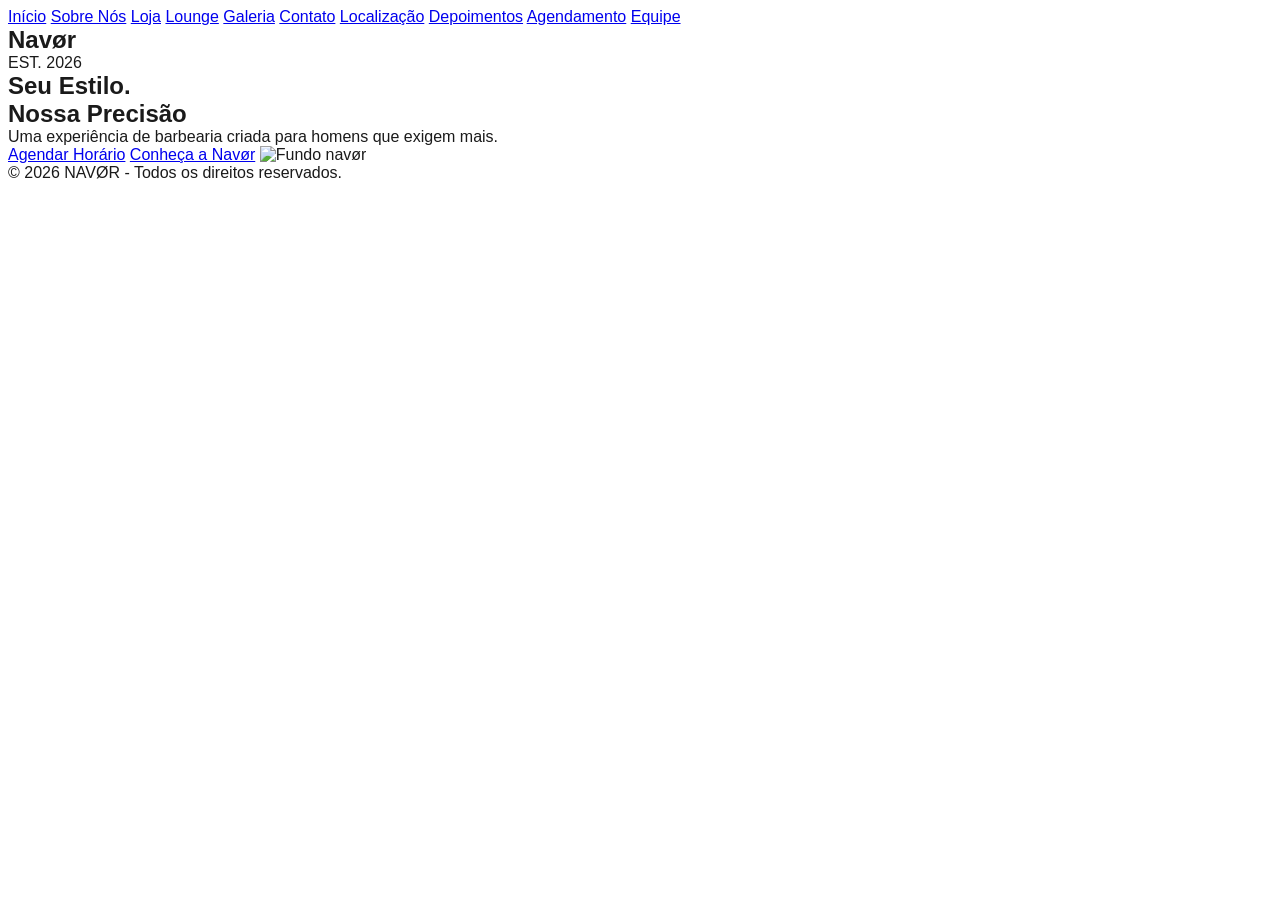
==== html/index.html @ b0d6304c "fix: Corrigindo estrutura semantica, paginas equipe, index e sobre" ====
<!DOCTYPE html>
<html lang="pt-BR">

<head>
    <title>Navør - Início</title>
    <meta charset="UTF-8">
    <meta name="viewport" content="width=device-width, initial-scale=1.0">
    <link rel="stylesheet" href="../css/style.css">
</head>

<body>
    <header>
        <nav>
            <a href="index.html">Início</a>
            <a href="sobre.html">Sobre Nós</a>
            <a href="loja.html">Loja</a>
            <a href="lounge.html">Lounge</a>
            <a href="galeria.html">Galeria</a>
            <a href="contato.html">Contato</a>
            <a href="localizacao.html">Localização</a>
            <a href="depoimentos.html">Depoimentos</a>
            <a href="agendamento.html">Agendamento</a>
            <a href="equipe.html">Equipe</a>
        </nav>
    </header>
    <main>
        <section>
            <h1>Navør</h1>
            <p>EST. 2026</p>
            <h2>Seu Estilo.<br>Nossa Precisão</h2>
            <p>
                Uma experiência de barbearia criada
                para homens que exigem mais.
            </p>
            <a href="agendamento.html">Agendar Horário</a>
            <a href="sobre.html">Conheça a Navør</a>
            <img src="../img/navor_fundo.webp" alt="Fundo navør">
        </section>
    </main>
    <footer>
        <p>© 2026 NAVØR - Todos os direitos reservados.</p>
    </footer>
</body>

</html>
---- css/style.css ----
@import url('https://fonts.googleapis.com/css2?family=Geist:wght@500&family=Instrument+Serif:ital@0;1&display=swap');


:root {
   --cor-fundo: #171717;
   /*cor de fundo das paginas*/
   --cor-menu-nav: #292929;
   /*cor de funto menu navegacao, cards e formularios*/
   --cor-btn: #D3AF27;
   /*cor de botoes e fonte principal (titulos)*/
   --cor-fonte: #F5F2E8;
   /* cor das fonte secundaria paragrafos */
   --cor-rodape: #8a8a8a;
   /*cor de fundo do rodape (footer)*/

   --fonte-principal: "Instrument Serif", "open-sans";
   /*fonte pricnipal para titulos*/
   --fonte-secundaria: "Geist", "open-sans"
      /*fonte para paragrafos <p>, <label> e <span> */
}

* {
   margin: 0;
   padding: 0;
   box-sizing: border-box;
}

body {
   margin: 8px;
   font-family: "Jost", Arial, sans-serif;
   color: #1a1a1a;
}


.depoimentos {
   display: flex;
   flex-wrap: wrap;
   justify-content: center;
   gap: 24px;
   max-width: 1100px;
   margin: 40px auto;
}

.card {
   background: #f7f7f7;
   border-radius: 8px;
   padding: 28px 32px;
   width: 320px;
   box-sizing: border-box;
}

.card h3 {
   margin: 0 0 20px;
   font-size: 18px;
}

.card blockquote {
   margin: 0 0 20px;
   padding-left: 14px;
   border-left: 3px solid #dcdcdc;
   line-height: 1.6;
   font-size: 15px;
}

.estrelas {
   color: #f5b301;
   letter-spacing: 3px;
   margin-bottom: 14px;
}

.autor {
   font-size: 15px;
}
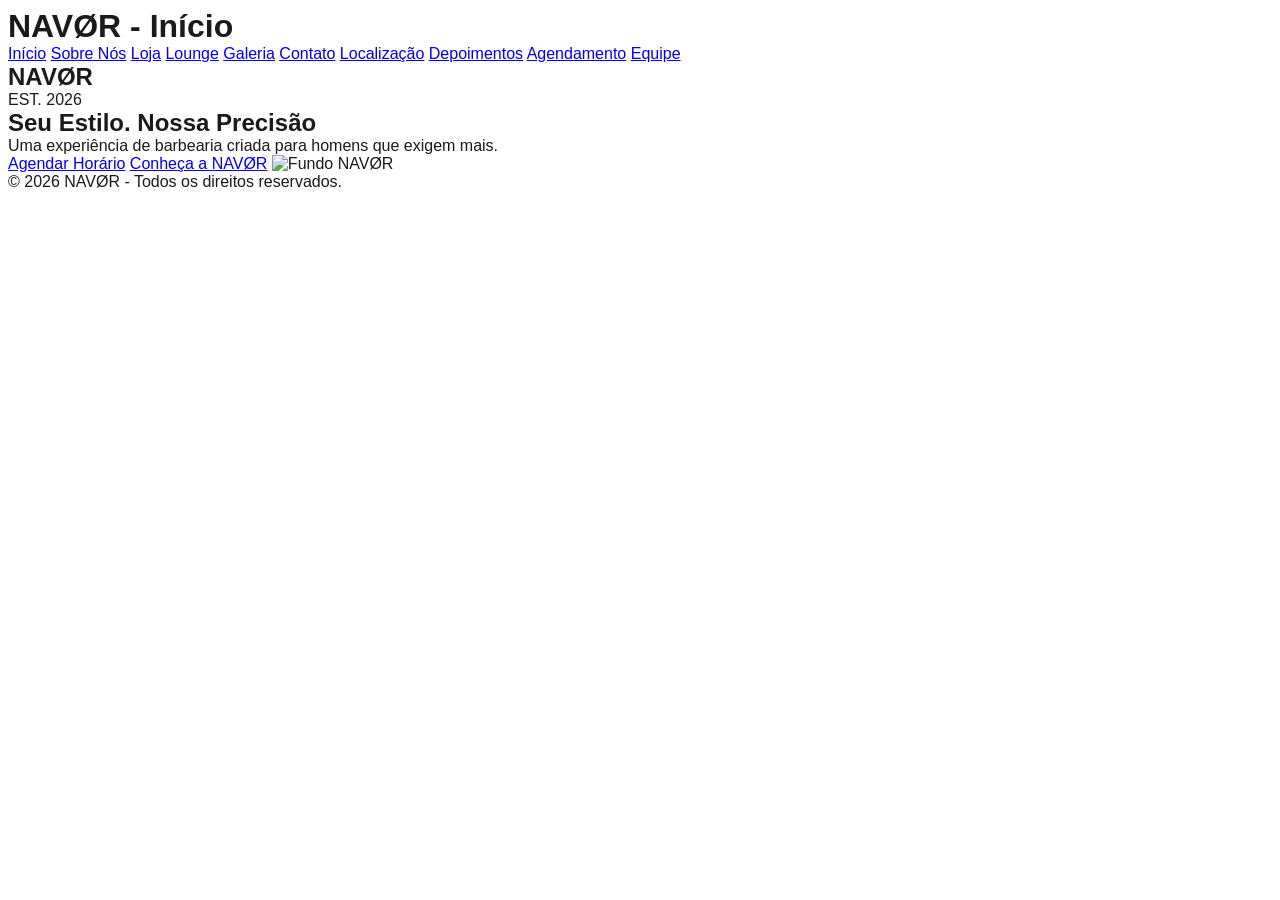
==== commit b27c5468: "feat: padronizagem, formatação e adição de paginas" ====
--- a/html/index.html
+++ b/html/index.html
@@ -2,7 +2,7 @@
 <html lang="pt-BR">
 
 <head>
-    <title>Navør - Início</title>
+    <title>NAVØR - Início</title>
     <meta charset="UTF-8">
     <meta name="viewport" content="width=device-width, initial-scale=1.0">
     <link rel="stylesheet" href="../css/style.css">
@@ -10,31 +10,32 @@
 
 <body>
     <header>
+        <h1>NAVØR - Início</h1>
         <nav>
-            <a href="index.html">Início</a>
-            <a href="sobre.html">Sobre Nós</a>
-            <a href="loja.html">Loja</a>
-            <a href="lounge.html">Lounge</a>
-            <a href="galeria.html">Galeria</a>
-            <a href="contato.html">Contato</a>
-            <a href="localizacao.html">Localização</a>
-            <a href="depoimentos.html">Depoimentos</a>
-            <a href="agendamento.html">Agendamento</a>
-            <a href="equipe.html">Equipe</a>
+            <a href="index.html" aria-label="acesse à pagina inicio">Início</a>
+            <a href="sobre.html" aria-label="acesse à pagina sobre">Sobre Nós</a>
+            <a href="loja.html" aria-label="acesse à pagina loja">Loja</a>
+            <a href="lounge.html" aria-label="acesse à pagina lounge">Lounge</a>
+            <a href="galeria.html" aria-label="acesse à pagina galeria">Galeria</a>
+            <a href="contato.html" aria-label="acesse à pagina contato  ">Contato</a>
+            <a href="localizacao.html" aria-label="acesse à pagina localização">Localização</a>
+            <a href="depoimentos.html" aria-label="acesse à pagina depoimentos">Depoimentos</a>
+            <a href="agendamento.html" aria-label="acesse à pagina agendamento">Agendamento</a>
+            <a href="equipe.html" aria-label="acesse à pagina equipe">Equipe</a>
         </nav>
     </header>
     <main>
         <section>
-            <h1>Navør</h1>
+            <h2>NAVØR</h2>
             <p>EST. 2026</p>
-            <h2>Seu Estilo.<br>Nossa Precisão</h2>
+            <h2>Seu Estilo. Nossa Precisão</h2>
             <p>
                 Uma experiência de barbearia criada
                 para homens que exigem mais.
             </p>
             <a href="agendamento.html">Agendar Horário</a>
-            <a href="sobre.html">Conheça a Navør</a>
-            <img src="../img/navor_fundo.webp" alt="Fundo navør">
+            <a href="sobre.html">Conheça a NAVØR</a>
+            <img src="../img/navor_fundo.webp" alt="Fundo NAVØR">
         </section>
     </main>
     <footer>
--- a/css/style.css
+++ b/css/style.css
@@ -5,7 +5,7 @@
    --cor-fundo: #171717;
    /*cor de fundo das paginas*/
    --cor-menu-nav: #292929;
-   /*cor de funto menu navegacao, cards e formularios*/
+   /*cor de fundo menu navegacao, cards e formularios*/
    --cor-btn: #D3AF27;
    /*cor de botoes e fonte principal (titulos)*/
    --cor-fonte: #F5F2E8;
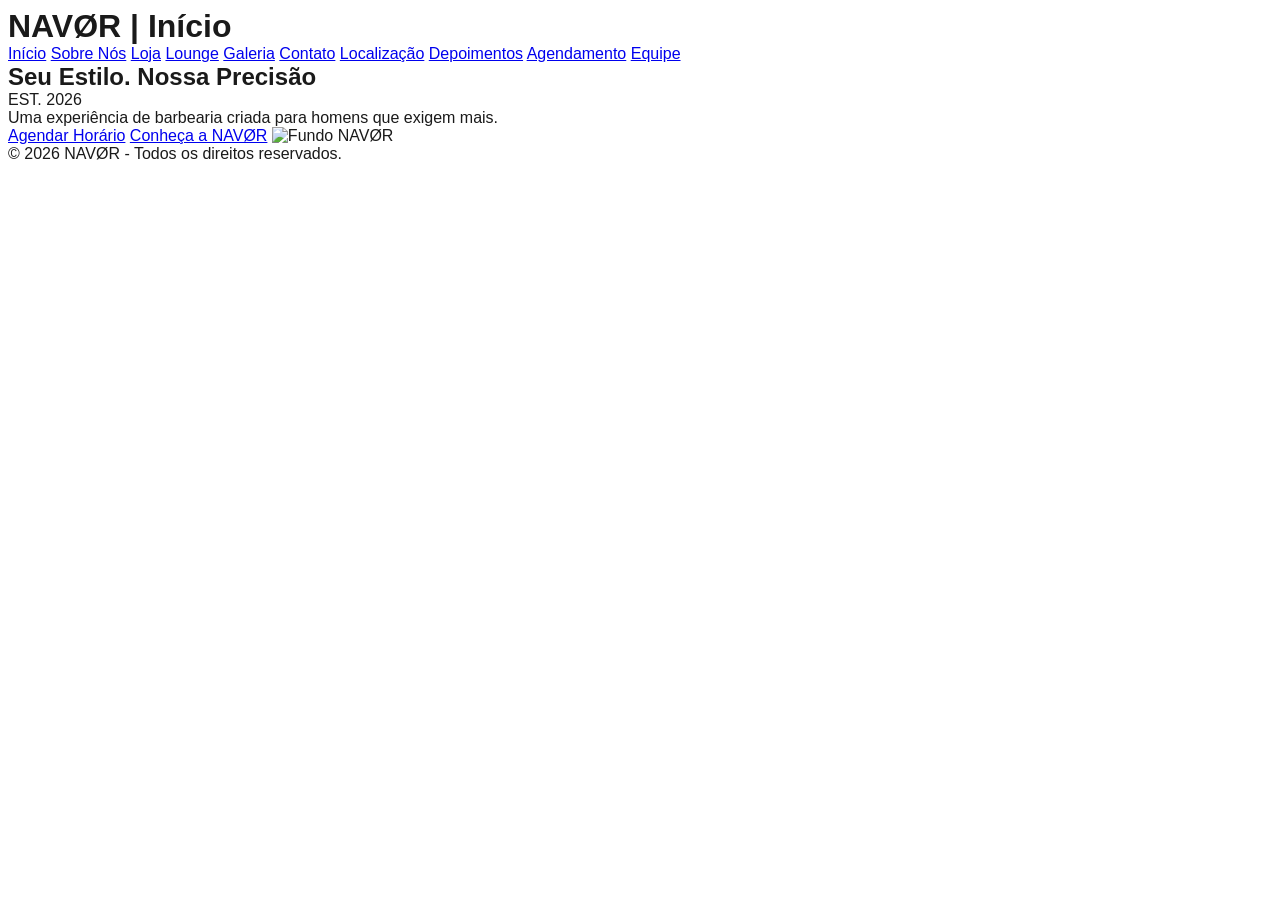
==== commit 3cd4ebc9: "fix: validação das paginas pelo w3c" ====
--- a/html/index.html
+++ b/html/index.html
@@ -2,7 +2,7 @@
 <html lang="pt-BR">
 
 <head>
-    <title>NAVØR - Início</title>
+    <title>NAVØR | Início</title>
     <meta charset="UTF-8">
     <meta name="viewport" content="width=device-width, initial-scale=1.0">
     <link rel="stylesheet" href="../css/style.css">
@@ -10,7 +10,7 @@
 
 <body>
     <header>
-        <h1>NAVØR - Início</h1>
+        <h1>NAVØR | Início</h1>
         <nav>
             <a href="index.html" aria-label="acesse à pagina inicio">Início</a>
             <a href="sobre.html" aria-label="acesse à pagina sobre">Sobre Nós</a>
@@ -26,9 +26,8 @@
     </header>
     <main>
         <section>
-            <h2>NAVØR</h2>
+            <h2>Seu Estilo. Nossa Precisão</h2>
             <p>EST. 2026</p>
-            <h2>Seu Estilo. Nossa Precisão</h2>
             <p>
                 Uma experiência de barbearia criada
                 para homens que exigem mais.
--- a/css/style.css
+++ b/css/style.css
@@ -1,6 +1,4 @@
 @import url('https://fonts.googleapis.com/css2?family=Geist:wght@500&family=Instrument+Serif:ital@0;1&display=swap');
-
-
 :root {
    --cor-fundo: #171717;
    /*cor de fundo das paginas*/
@@ -12,26 +10,21 @@
    /* cor das fonte secundaria paragrafos */
    --cor-rodape: #8a8a8a;
    /*cor de fundo do rodape (footer)*/
-
    --fonte-principal: "Instrument Serif", "open-sans";
    /*fonte pricnipal para titulos*/
    --fonte-secundaria: "Geist", "open-sans"
       /*fonte para paragrafos <p>, <label> e <span> */
 }
-
 * {
    margin: 0;
    padding: 0;
    box-sizing: border-box;
 }
-
 body {
    margin: 8px;
    font-family: "Jost", Arial, sans-serif;
    color: #1a1a1a;
 }
-
-
 .depoimentos {
    display: flex;
    flex-wrap: wrap;
@@ -40,7 +33,6 @@
    max-width: 1100px;
    margin: 40px auto;
 }
-
 .card {
    background: #f7f7f7;
    border-radius: 8px;
@@ -48,12 +40,10 @@
    width: 320px;
    box-sizing: border-box;
 }
-
 .card h3 {
    margin: 0 0 20px;
    font-size: 18px;
 }
-
 .card blockquote {
    margin: 0 0 20px;
    padding-left: 14px;
@@ -61,13 +51,23 @@
    line-height: 1.6;
    font-size: 15px;
 }
-
 .estrelas {
    color: #f5b301;
    letter-spacing: 3px;
    margin-bottom: 14px;
 }
-
 .autor {
    font-size: 15px;
+}
+.produto {
+   border: 3px solid black;
+   width: 600px;
+   display: flex;
+   justify-content: center;
+   align-items: center;
+}
+.imgProduto {
+   width: 192px;
+}
+.contato {
 }
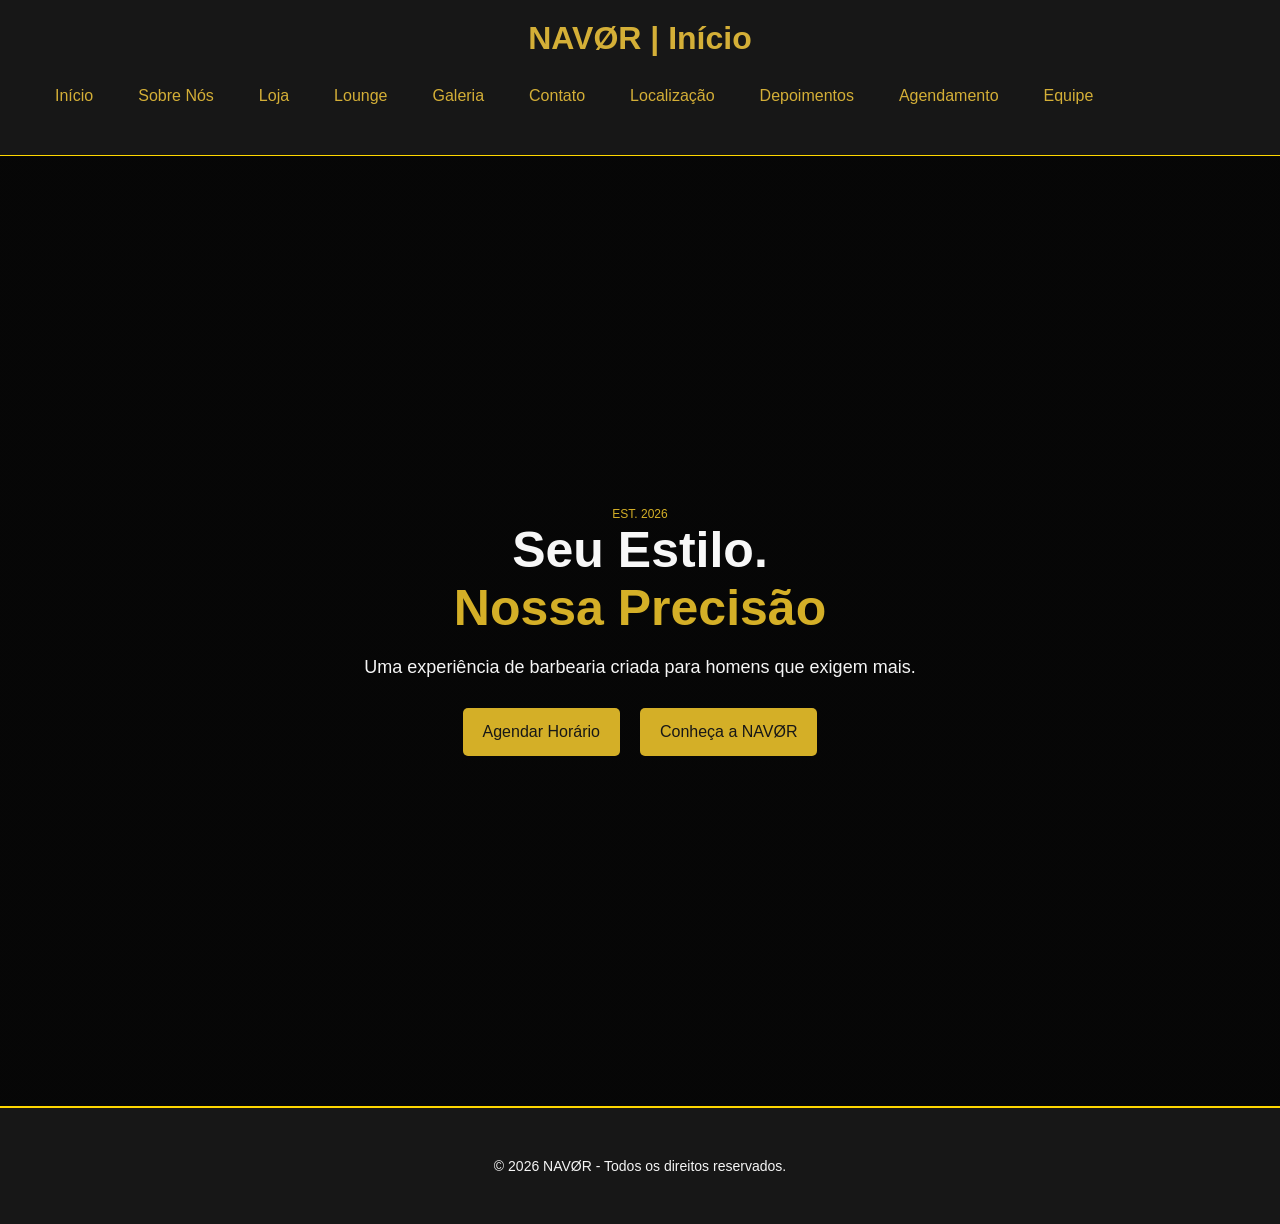
==== commit bb89767c: "feat: incluindo o CSS no index" ====
--- a/html/index.html
+++ b/html/index.html
@@ -9,9 +9,9 @@
 </head>
 
 <body>
-    <header>
-        <h1>NAVØR | Início</h1>
-        <nav>
+    <header class="cabecalho">
+        <h1 class="titulo">NAVØR | Início</h1>
+        <nav class="navegacao" aria-label="Navegação principal">
             <a href="index.html" aria-label="acesse à pagina inicio">Início</a>
             <a href="sobre.html" aria-label="acesse à pagina sobre">Sobre Nós</a>
             <a href="loja.html" aria-label="acesse à pagina loja">Loja</a>
@@ -24,17 +24,21 @@
             <a href="equipe.html" aria-label="acesse à pagina equipe">Equipe</a>
         </nav>
     </header>
-    <main>
-        <section>
-            <h2>Seu Estilo. Nossa Precisão</h2>
-            <p>EST. 2026</p>
-            <p>
+    <main class="conteudo">
+        <section class="banner">
+            <p class="ano">EST. 2026</p>
+            <h2>
+                Seu Estilo.
+                <span>Nossa Precisão</span>
+            </h2>
+            <p class="descricao">
                 Uma experiência de barbearia criada
                 para homens que exigem mais.
             </p>
-            <a href="agendamento.html">Agendar Horário</a>
-            <a href="sobre.html">Conheça a NAVØR</a>
-            <img src="../img/navor_fundo.webp" alt="Fundo NAVØR">
+            <div class="botoes">
+                <a href="agendamento.html" aria-label="Agendar horário" class="botao">Agendar Horário</a>
+                <a href="sobre.html" aria-label="Conheça a NAVØR" class="botao">Conheça a NAVØR</a>
+            </div>
         </section>
     </main>
     <footer>
--- a/css/style.css
+++ b/css/style.css
@@ -10,7 +10,7 @@
    /* cor das fonte secundaria paragrafos */
    --cor-rodape: #8a8a8a;
    /*cor de fundo do rodape (footer)*/
-   --fonte-principal: "Instrument Serif", "open-sans";
+   --fonte-principal: "Montserrat", sans-serif;
    /*fonte pricnipal para titulos*/
    --fonte-secundaria: "Geist", "open-sans"
       /*fonte para paragrafos <p>, <label> e <span> */
@@ -21,9 +21,10 @@
    box-sizing: border-box;
 }
 body {
-   margin: 8px;
-   font-family: "Jost", Arial, sans-serif;
-   color: #1a1a1a;
+   margin: 0;
+    background-color: #101010;
+    font-family: "Montserrat", sans-serif;
+    min-height: 100vh;
 }
 .depoimentos {
    display: flex;
@@ -70,4 +71,98 @@
    width: 192px;
 }
 .contato {
+}
+.navegacao {
+   display: flex;
+   gap: 15px;
+   padding: 20px;
+   background-color: #171717;
+   text-align: center;
+}
+.navegacao a {
+   color: #D4AF37;
+   text-decoration: none;
+   padding: 10px 15px;
+   border-radius: 5px;
+   transition: all 0.5s ease;
+}
+.navegacao a:hover {
+   color: #FFD700;
+   background-color: #252525;
+   transform: translateY(-4px);
+   box-shadow: 0 5px 10px rgba(212, 175, 55, 0.3);
+}
+.cabecalho {
+   background-color: #171717;
+   color: #D4AF37;
+   padding: 20px;
+   text-align: center;
+   border-bottom: 1px solid #FFD700;
+}
+.banner {
+   background-image:
+      linear-gradient(
+         rgba(0, 0, 0, 0.6),
+         rgba(0, 0, 0, 0.6)
+      ),
+      url(../img/navor_fundo.webp);
+   background-size: cover;
+   background-position: center;
+   min-height: 950px;
+   display: flex;
+   flex-direction: column;
+   justify-content: center;
+   align-items: center;
+   text-align: center;
+   padding: 40px;
+}
+.banner h2 {
+   font-size: 50px;
+   color:#f7f7f7;
+}
+.banner span{
+   color: #D4AF27;
+   display: block;
+   margin-bottom: 20px;
+}
+.banner p {
+   font-size: 20px;
+}
+.banner .ano {
+   font-size: 12px;
+   color: #D4AF27;
+}
+.botoes {
+   display: flex;
+   gap: 20px;
+   margin-top: 30px;
+}
+.botao {
+   background-color: #D4AF27;
+   color: #171717;
+   padding: 15px 20px;
+   text-decoration: none;
+   border-radius: 5px;
+   transition: all 0.5s ease;
+}
+.botao:hover {
+   background-color: #FFD700;
+   color: #171717;
+   transform: translateY(-4px);
+   box-shadow: 0 5px 10px rgba(0, 0, 0, 0.3);
+}
+.banner p.descricao {
+    font-size: 18px;
+    font-weight: 400;
+    color: #F5F5F5;
+}
+footer {
+   background-color: #171717;
+   color: #F5F5F5;
+   text-align: center;
+   padding: 50px 20px;
+   border-top: 2px solid #FFD700;
+   font-size: 14px;
+   font-weight: 400;
+   margin: 0;
 }
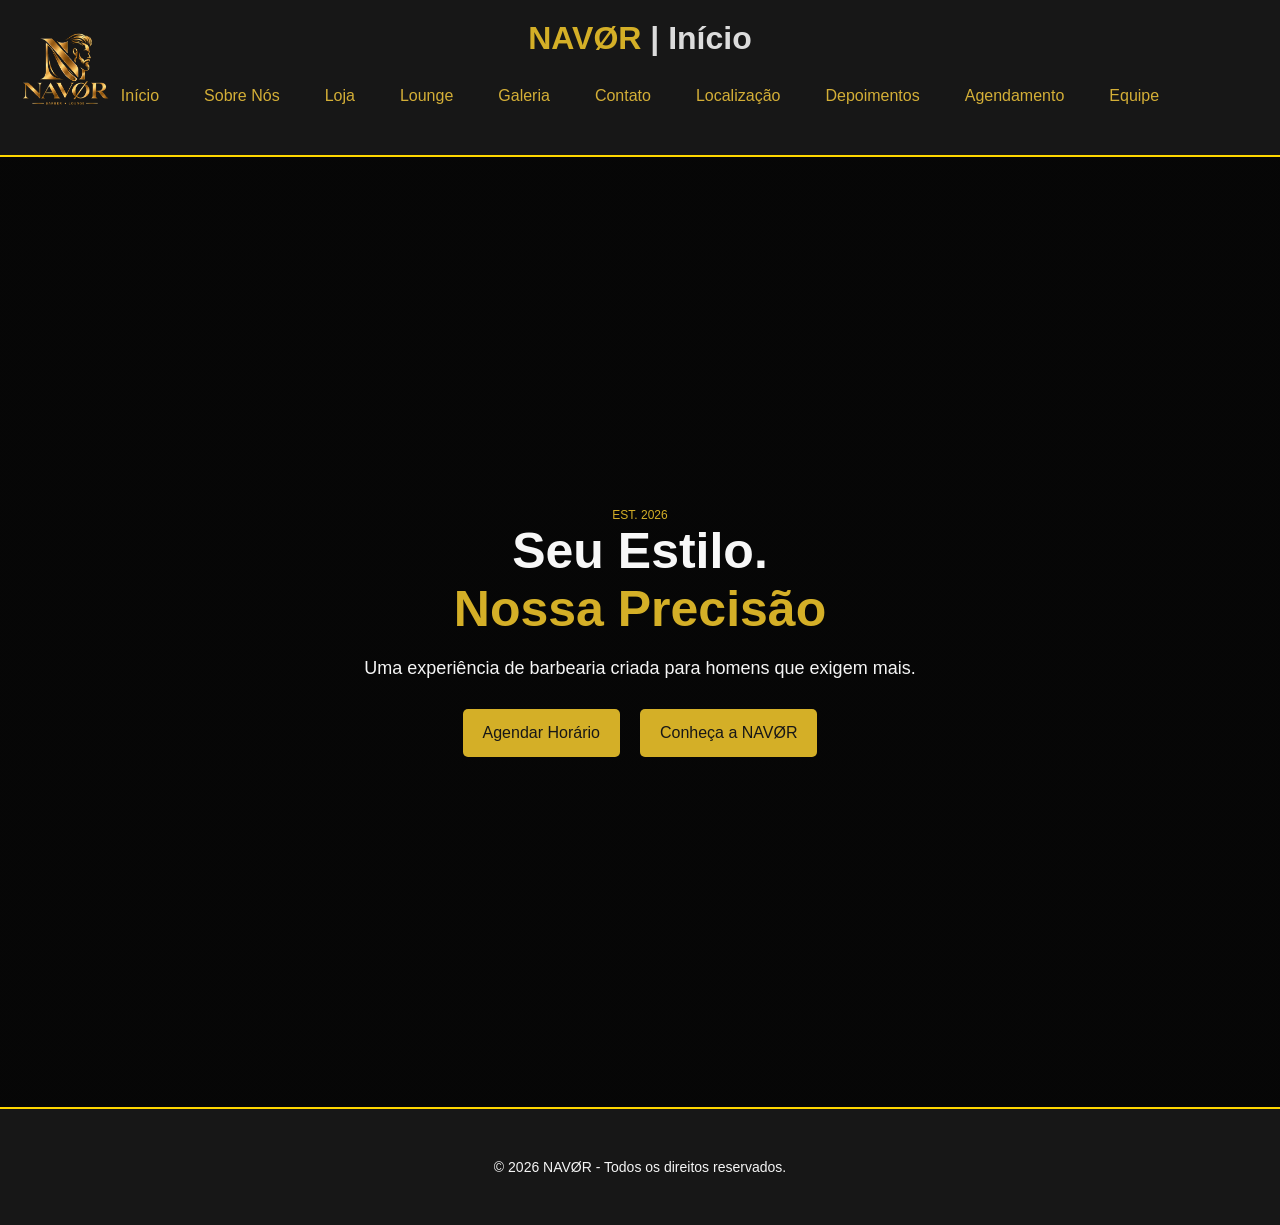
==== commit 27bd2905: "feat: inlcusao da base de css em todas as paginas, paginas de depoimentos, index finalizadas e equip" ====
--- a/html/index.html
+++ b/html/index.html
@@ -10,19 +10,26 @@
 
 <body>
     <header class="cabecalho">
-        <h1 class="titulo">NAVØR | Início</h1>
-        <nav class="navegacao" aria-label="Navegação principal">
-            <a href="index.html" aria-label="acesse à pagina inicio">Início</a>
-            <a href="sobre.html" aria-label="acesse à pagina sobre">Sobre Nós</a>
-            <a href="loja.html" aria-label="acesse à pagina loja">Loja</a>
-            <a href="lounge.html" aria-label="acesse à pagina lounge">Lounge</a>
-            <a href="galeria.html" aria-label="acesse à pagina galeria">Galeria</a>
-            <a href="contato.html" aria-label="acesse à pagina contato  ">Contato</a>
-            <a href="localizacao.html" aria-label="acesse à pagina localização">Localização</a>
-            <a href="depoimentos.html" aria-label="acesse à pagina depoimentos">Depoimentos</a>
-            <a href="agendamento.html" aria-label="acesse à pagina agendamento">Agendamento</a>
-            <a href="equipe.html" aria-label="acesse à pagina equipe">Equipe</a>
-        </nav>
+        <div class="cabecalho-container">
+            <div class="identidade-navor">
+                <img src="../img/logo_navor_ok.webp" alt="Logo da NAVØR" class="logo-navor">
+                <h1 class="titulo">NAVØR
+                    <span>| Início</span>
+                </h1>
+            </div>
+            <nav class="navegacao" aria-label="Navegação principal">
+                <a href="index.html">Início</a>
+                <a href="sobre.html">Sobre Nós</a>
+                <a href="loja.html">Loja</a>
+                <a href="lounge.html">Lounge</a>
+                <a href="galeria.html">Galeria</a>
+                <a href="contato.html">Contato</a>
+                <a href="localizacao.html">Localização</a>
+                <a href="depoimentos.html">Depoimentos</a>
+                <a href="agendamento.html">Agendamento</a>
+                <a href="equipe.html">Equipe</a>
+            </nav>
+        </div>
     </header>
     <main class="conteudo">
         <section class="banner">
--- a/css/style.css
+++ b/css/style.css
@@ -21,10 +21,15 @@
    box-sizing: border-box;
 }
 body {
-   margin: 0;
+    margin: 0;
     background-color: #101010;
+    min-height: 100vh;
+    display: flex;
+    flex-direction: column;
     font-family: "Montserrat", sans-serif;
-    min-height: 100vh;
+}
+main {
+    flex: 1;
 }
 .depoimentos {
    display: flex;
@@ -34,23 +39,70 @@
    max-width: 1100px;
    margin: 40px auto;
 }
+.frase-depoimentos{
+   display: flex;
+   color: #D3AF27;
+   position: absolute;
+   left: 5%;
+   top: 40%;
+}
+.frase-depoimentos span{
+   display: block;
+   color: #F5F5F5;
+}
 .card {
-   background: #f7f7f7;
+   background: #1F1F1F;
    border-radius: 8px;
    padding: 28px 32px;
    width: 320px;
    box-sizing: border-box;
+   border-radius: 5%;
+   border: 1px solid #D4AF37;
+   position: relative;
+   transition: all 0.3s ease;
+}
+.card:hover{
+   transform: translateY(-50px);
+   box-shadow: 0 5px 10px rgba(212, 175, 55, 0.3);
+}
+.card-baixo{
+   background: #1F1F1F;
+   border-radius: 8px;
+   padding: 28px 32px;
+   width: 320px;
+   box-sizing: border-box;
+   border-radius: 5%;
+   border: 1px solid #D4AF37;
+   position: relative;
+   transition: all 0.3s ease;
+}
+.card-baixo:hover{
+   transform: translate(0, 50px);
+   box-shadow: 0 5px 10px rgba(212, 175, 55, 0.3);
+}
+.card-baixo p{
+   color: #F5F5F5;
+   font-weight: 400;
+}
+.card-baixo h3{
+   color: #D4AF37;
+   margin: 0 0 20px;
+   font-size: 18px;
 }
 .card h3 {
+   color: #D4AF37;
    margin: 0 0 20px;
    font-size: 18px;
 }
 .card blockquote {
    margin: 0 0 20px;
    padding-left: 14px;
-   border-left: 3px solid #dcdcdc;
    line-height: 1.6;
    font-size: 15px;
+}
+.card p{
+   color: #F5F5F5;
+   font-weight: 400;
 }
 .estrelas {
    color: #f5b301;
@@ -59,6 +111,7 @@
 }
 .autor {
    font-size: 15px;
+   color: #B0B0B0;
 }
 .produto {
    border: 3px solid black;
@@ -77,7 +130,7 @@
    gap: 15px;
    padding: 20px;
    background-color: #171717;
-   text-align: center;
+   justify-content: center;
 }
 .navegacao a {
    color: #D4AF37;
@@ -85,6 +138,8 @@
    padding: 10px 15px;
    border-radius: 5px;
    transition: all 0.5s ease;
+   justify-content: center;
+   display: flex;
 }
 .navegacao a:hover {
    color: #FFD700;
@@ -97,7 +152,7 @@
    color: #D4AF37;
    padding: 20px;
    text-align: center;
-   border-bottom: 1px solid #FFD700;
+   border-bottom: 2px solid #FFD700;
 }
 .banner {
    background-image:
@@ -132,6 +187,23 @@
    font-size: 12px;
    color: #D4AF27;
 }
+.banner-sobre{
+      background-image:
+      linear-gradient(
+         rgba(0, 0, 0, 0.6),
+         rgba(0, 0, 0, 0.6)
+      ),
+      url("../img/navor_experiencia.webp");
+   background-size: cover;
+   background-position: center;
+   min-height: 950px;
+   display: flex;
+   flex-direction: column;
+   justify-content: center;
+   align-items: center;
+   text-align: center;
+   padding: 40px;
+}
 .botoes {
    display: flex;
    gap: 20px;
@@ -165,4 +237,82 @@
    font-size: 14px;
    font-weight: 400;
    margin: 0;
-}+}
+.identidade-navor {
+   display: flex;
+   justify-content:center;
+   align-items: center;
+   gap: 15px;
+   width: 100%;
+   position: relative;
+}
+.logo-navor {
+   width: 90px;
+   height: auto;
+   position: absolute;
+   left: 0%;
+   top: 10%;
+}
+.titulo {
+   margin: 0;
+   color: #D4AF27;
+   text-align:center
+   justify-content: center;
+}
+.identidade-navor span{
+   color: #dcdcdc;
+}
+.banner-lounge{
+   background-image:
+      linear-gradient(
+         rgba(0, 0, 0, 0.6),
+         rgba(0, 0, 0, 0.6)
+      ),
+      url(../img/lounge.jpeg);
+   background-size: cover;
+   background-position: center;
+   min-height: 950px;
+   display: flex;
+   flex-direction: column;
+   justify-content: center;
+   align-items: center;
+   text-align: center;
+   padding: 40px;
+}
+.equipe-container{
+   display: grid;
+   gap: 20px;
+   justify-content: center;
+   grid-template-columns: repeat(2, 520px);
+}
+.equipe-container article{
+    background-color: #1F1F1F;
+    border: 1px solid #D4AF37;
+    border-radius: 12px;
+    padding: 20px;
+    text-align: center;
+    transition: all 0.5s ease;
+    width: 500px;
+    flex-wrap: wrap;
+}
+.equipe-container article:hover{
+   transform: translateY(-15px);
+   box-shadow: 0 5px 10px rgba(212, 175, 55, 0.3);
+}
+.equipe-container article img{
+   width: 250px;
+   height: 300px;
+   object-fit: cover;
+   object-position: top;
+}
+.equipe-container h2{
+   color: #D4AF37;
+}
+.equipe-container p{
+   color: #F5F5F5;
+}
+.titulo-equipe{
+   color: #D4AF37;
+   text-align: center;
+   padding: 20px;
+}
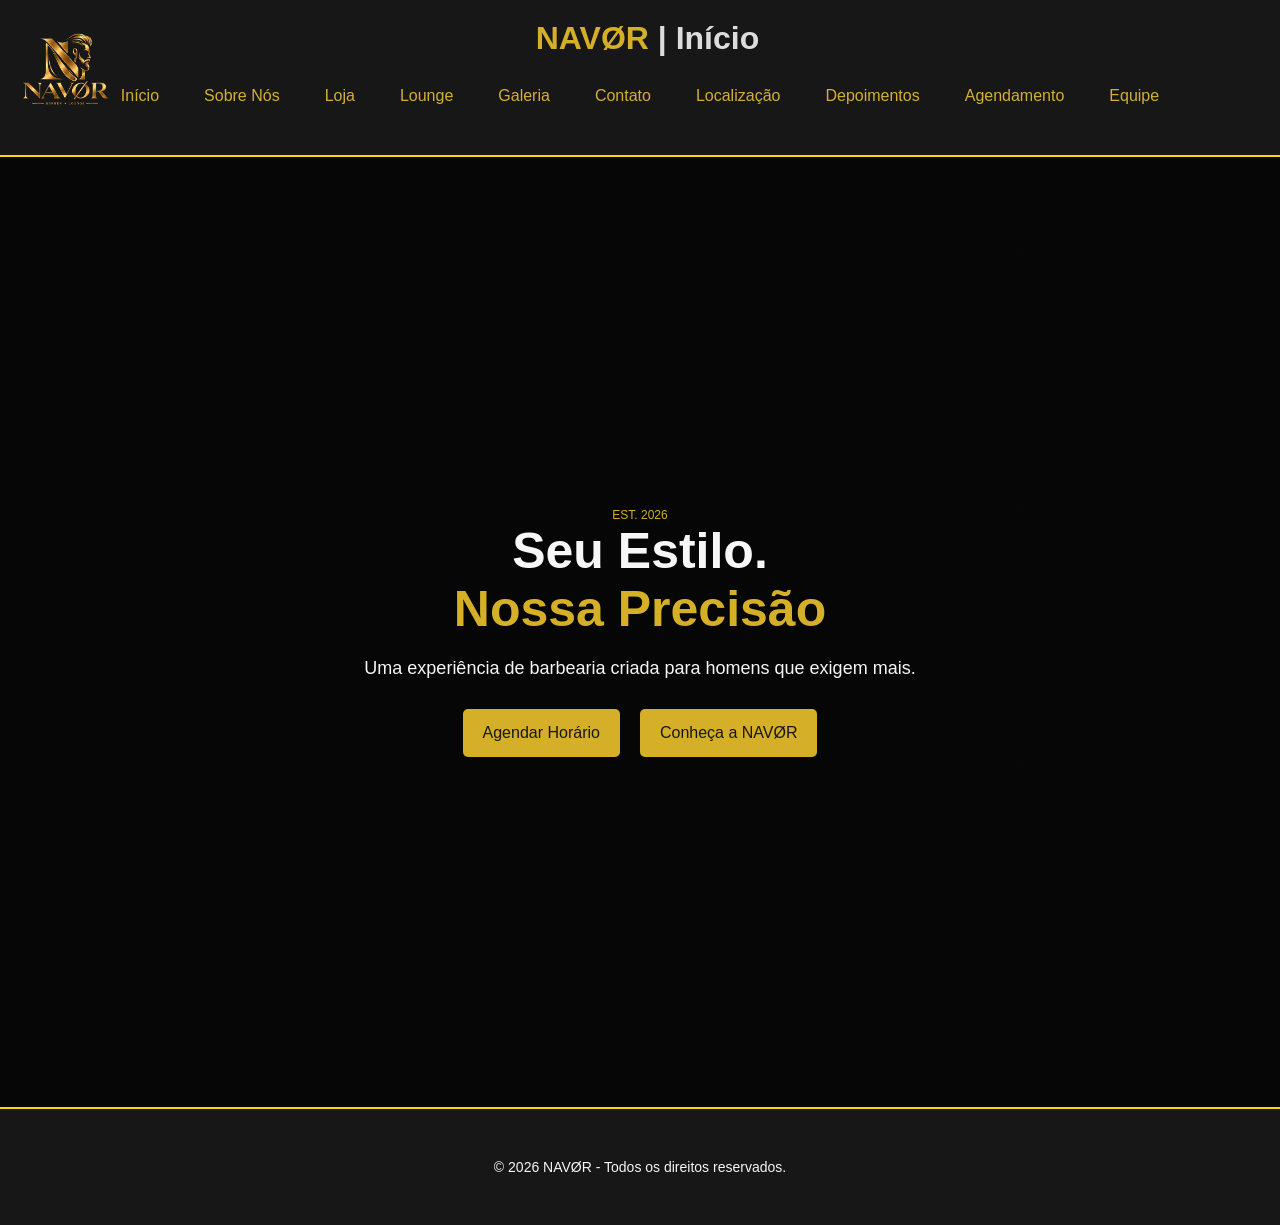
==== commit 12018d41: "feat: incluindo link na logo" ====
--- a/html/index.html
+++ b/html/index.html
@@ -12,7 +12,8 @@
     <header class="cabecalho">
         <div class="cabecalho-container">
             <div class="identidade-navor">
-                <img src="../img/logo_navor_ok.webp" alt="Logo da NAVØR" class="logo-navor">
+                <a href="../html/index.html"><img src="../img/logo_navor_ok.webp" alt="Logo da NAVØR"
+                        class="logo-navor"></a>
                 <h1 class="titulo">NAVØR
                     <span>| Início</span>
                 </h1>
--- a/css/style.css
+++ b/css/style.css
@@ -221,7 +221,7 @@
    background-color: #FFD700;
    color: #171717;
    transform: translateY(-4px);
-   box-shadow: 0 5px 10px rgba(0, 0, 0, 0.3);
+   box-shadow: 0 5px 10px rgba(212, 175, 55, 0.3);
 }
 .banner p.descricao {
     font-size: 18px;
@@ -256,7 +256,7 @@
 .titulo {
    margin: 0;
    color: #D4AF27;
-   text-align:center
+   text-align:center;
    justify-content: center;
 }
 .identidade-navor span{
